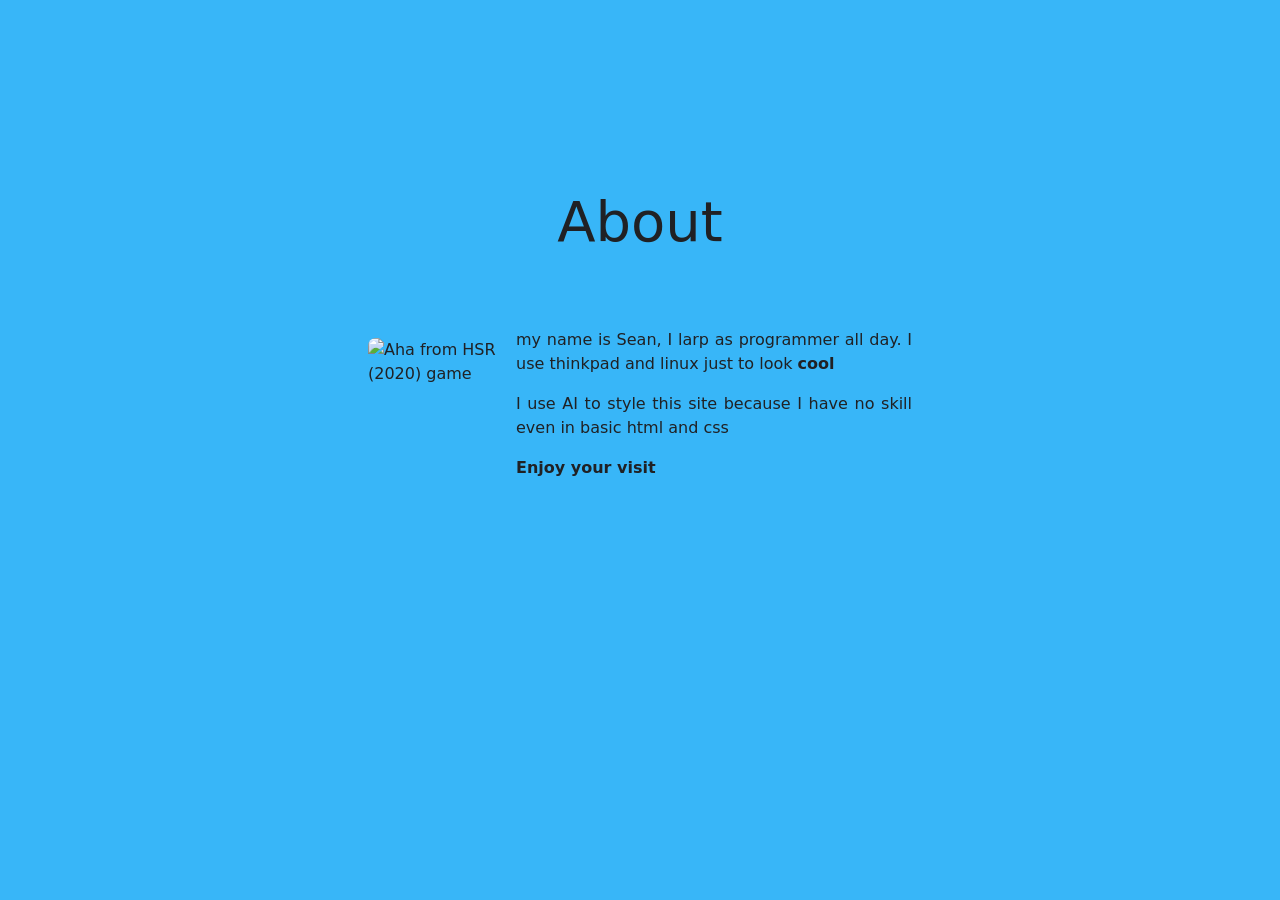
==== about/index.html @ b5d7bc0c "ming" ====
<!DOCTYPE html>
<html lang="en">
<head>
    <head>
        <meta charset="utf-8">
        <meta name="viewport" content="width=device-width, initial-scale=1">
        <meta http-equiv="Content-Security-Policy"
                content="default-src 'self'; script-src 'self'; style-src 'self'; img-src 'self' data:">
        <title>About</title>
        <link rel="stylesheet" href="../style.css">
        <script src="../scripts/theme.js"></script>
    </head>
</head>
<body>
    <header class="hero"><h1>About</h1></header>
    <main class="feed">
    <div class="media">
        <div class="thumb">
            <img src="../img/aha.png" alt="Aha from HSR (2020) game">
        </div>
        <div class="text">
            <p>my name is Sean, I larp as programmer all day. I use thinkpad and linux just to look <strong>cool</strong></p>
            <p>I use AI to style this site because I have no skill even in basic html and css</p>
            <p><strong>Enjoy your visit</strong></p>
        </div>
    </div>
    </main>
</body>
</html>
---- style.css ----
@font-face {
  font-family: "Plus Jakarta Sans";
  src: url("fonts/plus-jakarta-sans-latin-wght-normal.woff2") format("woff2");
  font-weight: 200 800;
  font-style: normal;
  font-display: swap;
}

:root {
  color-scheme: light;
  --bg: #f1f3f4;
  --card: #fff;
  --text: #202124;
  --muted: #5f6368;
   font: 16px/1.5 "Plus Jakarta Sans", system-ui, sans-serif;
}
:root[data-theme="dark"] {
  color-scheme: dark;
  --bg: #202124;
  --card: #303134;
  --text: #e8eaed;
  --muted: #9aa0a6;
}

.text p {
  text-align: justify;
  hyphens: auto;
}

:root[data-theme="dark"] body {
  background: #0d1f3f url("img/bg-night.svg") no-repeat center bottom / cover;
  background-attachment: fixed;
}

#theme {
  position: fixed;
  top: 1rem;
  right: 1rem;
  padding: .5rem 1rem;
  border-radius: 8px;
  border: 0;
  background: var(--card);
  color: var(--text);
  font: inherit;
  cursor: pointer;
  box-shadow: 0 1px 3px rgba(0,0,0,.3);
}

body {
  margin: 0;
  font: 16px/1.5 system-ui, sans-serif;
  color: var(--text);
  background: #38b6f8 url("img/bg.svg") no-repeat center bottom / cover;
  background-attachment: fixed;
}

.hero {
  display: flex;
  flex-direction: column;
  align-items: center;
  gap: 1.5rem;
  padding: 20vh 1rem 3rem;
}

.hero h1 { margin: 0; font-size: clamp(2rem, 8vw, 3.5rem); font-weight: 500; }

#q {
  width: min(100%, 36rem);
  padding: .8rem 1.2rem;
  border: 0;
  border-radius: 8px;
  background: var(--card);
  color: inherit;
  font-size: 1rem;
  box-shadow: 0 1px 4px rgba(0,0,0,.25);
}
#q:focus { outline: 2px solid #4285f4; }

.feed {
  display: flex;
  flex-direction: column;
  gap: 1rem;
  width: min(100%, 36rem);
  margin: 0 auto;
  padding: 0 1rem 3rem;
  box-sizing: border-box;
}

.card {
  display: grid;
  grid-template-columns: 1fr 3fr;
  gap: 1rem;
  align-items: center;
  padding: 1rem 1.2rem;
  background: var(--card);
  border-radius: 12px;
  color: inherit;
  text-decoration: none;
  box-shadow: 0 1px 3px rgba(0,0,0,.2);
  transition: transform .15s;
}
.card:hover { transform: translateY(-2px); }
.card small { color: var(--muted); }
.card h2 { margin: .3rem 0; font-size: 1.1rem; }
.card p { margin: 0; color: var(--muted); }
.card[hidden] { display: none; }

.thumb {
  aspect-ratio: 1;
  display: grid;
  place-items: center;
  border-radius: 8px;
  overflow: hidden;
}

.thumb img {
  width: 100%;
  height: 100%;
  object-fit: cover;
  object-position: center;
}

.media {
  display: grid;
  grid-template-columns: 1fr 3fr;
  gap: 1rem;
  align-items: center;
}

.card-flat {
  display: grid;
  grid-template-columns: 1fr 3fr;
  gap: 1rem;
  align-items: start;
  padding: 1rem;
  background: Canvas;
  color: CanvasText;
  border: 1px solid CanvasText;
  border-radius: 0;
  box-shadow: none;
  text-decoration: none;
  font-family: "Times New Roman", Times, serif;
}
.card-flat:hover { background: CanvasText; color: Canvas; }

.card-flat .thumb { border-radius: 0; border: 1px solid CanvasText; }
.card-flat h2 { margin: 0 0 .3rem; font-size: 1.1rem; text-decoration: underline; }
.card-flat p,
.card-flat small { margin: 0; color: inherit; }

@media (max-width: 30rem) {
  .media { grid-template-columns: 1fr; }
}
@media (min-width: 30rem) {
  .media .text p { text-align: justify; }
}

.thumb.top img { object-position: left top; }
.thumb.fit img { object-fit: contain; }

.media .thumb { max-width: 12rem; margin: 0 auto; }
.media .text p { text-align: justify; hyphens: auto; }

.feed:first-child { padding-top: 4rem; }
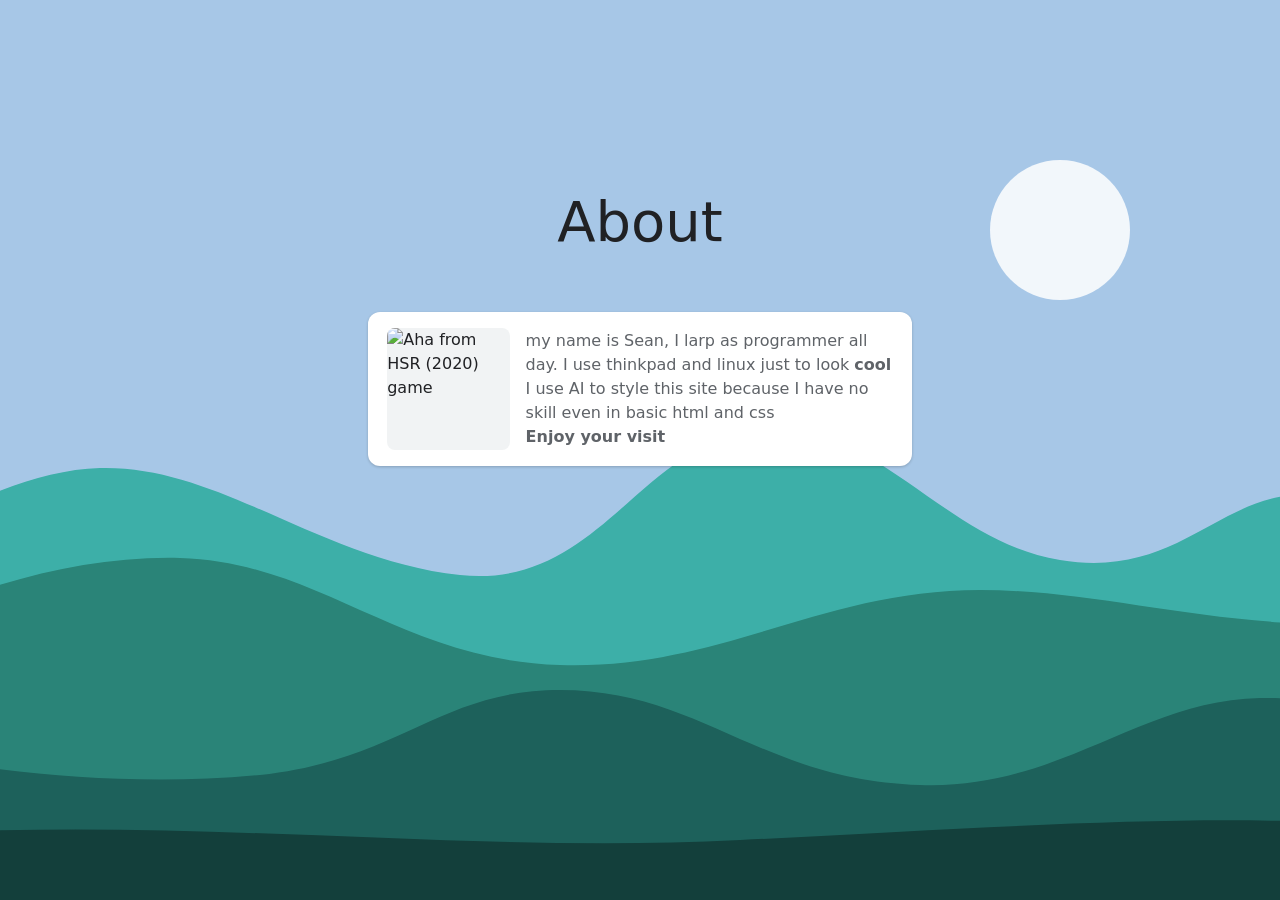
==== commit 35cfa9ce: "list" ====
--- a/about/index.html
+++ b/about/index.html
@@ -14,7 +14,7 @@
 <body>
     <header class="hero"><h1>About</h1></header>
     <main class="feed">
-    <div class="media">
+    <div class="card">
         <div class="thumb">
             <img src="../img/aha.png" alt="Aha from HSR (2020) game">
         </div>
--- a/style.css
+++ b/style.css
@@ -1,18 +1,9 @@
-@font-face {
-  font-family: "Plus Jakarta Sans";
-  src: url("fonts/plus-jakarta-sans-latin-wght-normal.woff2") format("woff2");
-  font-weight: 200 800;
-  font-style: normal;
-  font-display: swap;
-}
-
 :root {
   color-scheme: light;
   --bg: #f1f3f4;
   --card: #fff;
   --text: #202124;
   --muted: #5f6368;
-   font: 16px/1.5 "Plus Jakarta Sans", system-ui, sans-serif;
 }
 :root[data-theme="dark"] {
   color-scheme: dark;
@@ -20,11 +11,6 @@
   --card: #303134;
   --text: #e8eaed;
   --muted: #9aa0a6;
-}
-
-.text p {
-  text-align: justify;
-  hyphens: auto;
 }
 
 :root[data-theme="dark"] body {
@@ -110,14 +96,13 @@
   display: grid;
   place-items: center;
   border-radius: 8px;
+  background: var(--bg);
   overflow: hidden;
 }
-
 .thumb img {
   width: 100%;
   height: 100%;
-  object-fit: cover;
-  object-position: center;
+  object-fit: contain;
 }
 
 .media {
@@ -127,38 +112,17 @@
   align-items: center;
 }
 
-.card-flat {
-  display: grid;
-  grid-template-columns: 1fr 3fr;
-  gap: 1rem;
-  align-items: start;
-  padding: 1rem;
-  background: Canvas;
-  color: CanvasText;
-  border: 1px solid CanvasText;
-  border-radius: 0;
-  box-shadow: none;
-  text-decoration: none;
-  font-family: "Times New Roman", Times, serif;
-}
-.card-flat:hover { background: CanvasText; color: Canvas; }
-
-.card-flat .thumb { border-radius: 0; border: 1px solid CanvasText; }
-.card-flat h2 { margin: 0 0 .3rem; font-size: 1.1rem; text-decoration: underline; }
-.card-flat p,
-.card-flat small { margin: 0; color: inherit; }
-
 @media (max-width: 30rem) {
   .media { grid-template-columns: 1fr; }
 }
-@media (min-width: 30rem) {
-  .media .text p { text-align: justify; }
-}
-
-.thumb.top img { object-position: left top; }
-.thumb.fit img { object-fit: contain; }
 
 .media .thumb { max-width: 12rem; margin: 0 auto; }
-.media .text p { text-align: justify; hyphens: auto; }
 
-.feed:first-child { padding-top: 4rem; }+.feed:first-child { padding-top: 4rem; }
+
+.thumb.zoom img {
+  object-fit: cover;
+  object-position: left center;
+  transform: scale(2.5);
+  transform-origin: left center;
+}
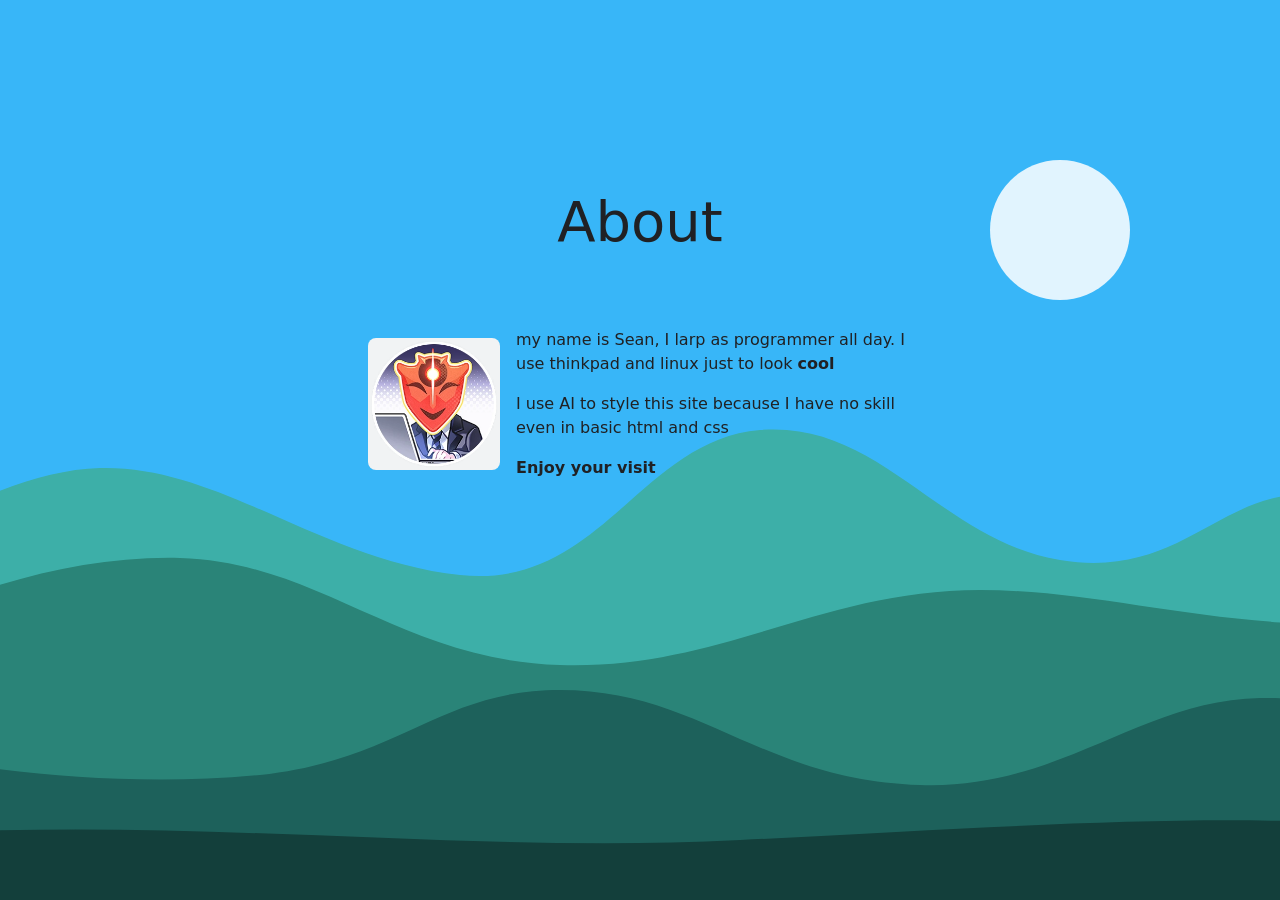
==== commit 3f17182e: "image chang" ====
--- a/about/index.html
+++ b/about/index.html
@@ -14,7 +14,7 @@
 <body>
     <header class="hero"><h1>About</h1></header>
     <main class="feed">
-    <div class="card">
+    <div class="media">
         <div class="thumb">
             <img src="../img/aha.png" alt="Aha from HSR (2020) game">
         </div>
--- a/style.css
+++ b/style.css
@@ -23,8 +23,8 @@
   top: 1rem;
   right: 1rem;
   padding: .5rem 1rem;
-  border-radius: 8px;
   border: 0;
+  border-radius: 999px;
   background: var(--card);
   color: var(--text);
   font: inherit;
@@ -54,7 +54,7 @@
   width: min(100%, 36rem);
   padding: .8rem 1.2rem;
   border: 0;
-  border-radius: 8px;
+  border-radius: 999px;
   background: var(--card);
   color: inherit;
   font-size: 1rem;
@@ -118,11 +118,4 @@
 
 .media .thumb { max-width: 12rem; margin: 0 auto; }
 
-.feed:first-child { padding-top: 4rem; }
-
-.thumb.zoom img {
-  object-fit: cover;
-  object-position: left center;
-  transform: scale(2.5);
-  transform-origin: left center;
-}+.feed:first-child { padding-top: 4rem; }
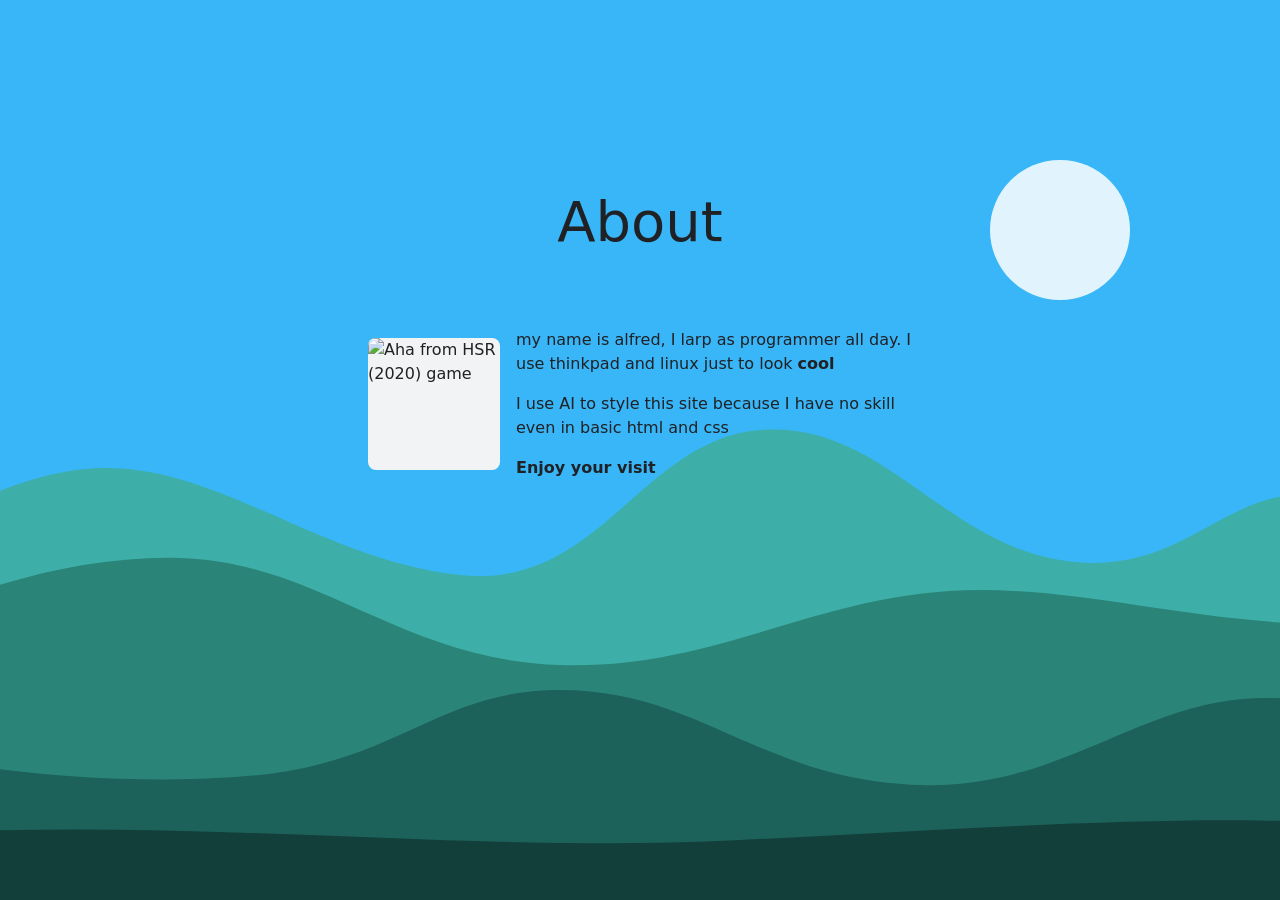
==== commit 2c119309: "about error" ====
--- a/about/index.html
+++ b/about/index.html
@@ -16,10 +16,10 @@
     <main class="feed">
     <div class="media">
         <div class="thumb">
-            <img src="../img/aha.png" alt="Aha from HSR (2020) game">
+            <img src="../img/aha.jpg" alt="Aha from HSR (2020) game">
         </div>
         <div class="text">
-            <p>my name is Sean, I larp as programmer all day. I use thinkpad and linux just to look <strong>cool</strong></p>
+            <p>my name is alfred, I larp as programmer all day. I use thinkpad and linux just to look <strong>cool</strong></p>
             <p>I use AI to style this site because I have no skill even in basic html and css</p>
             <p><strong>Enjoy your visit</strong></p>
         </div>
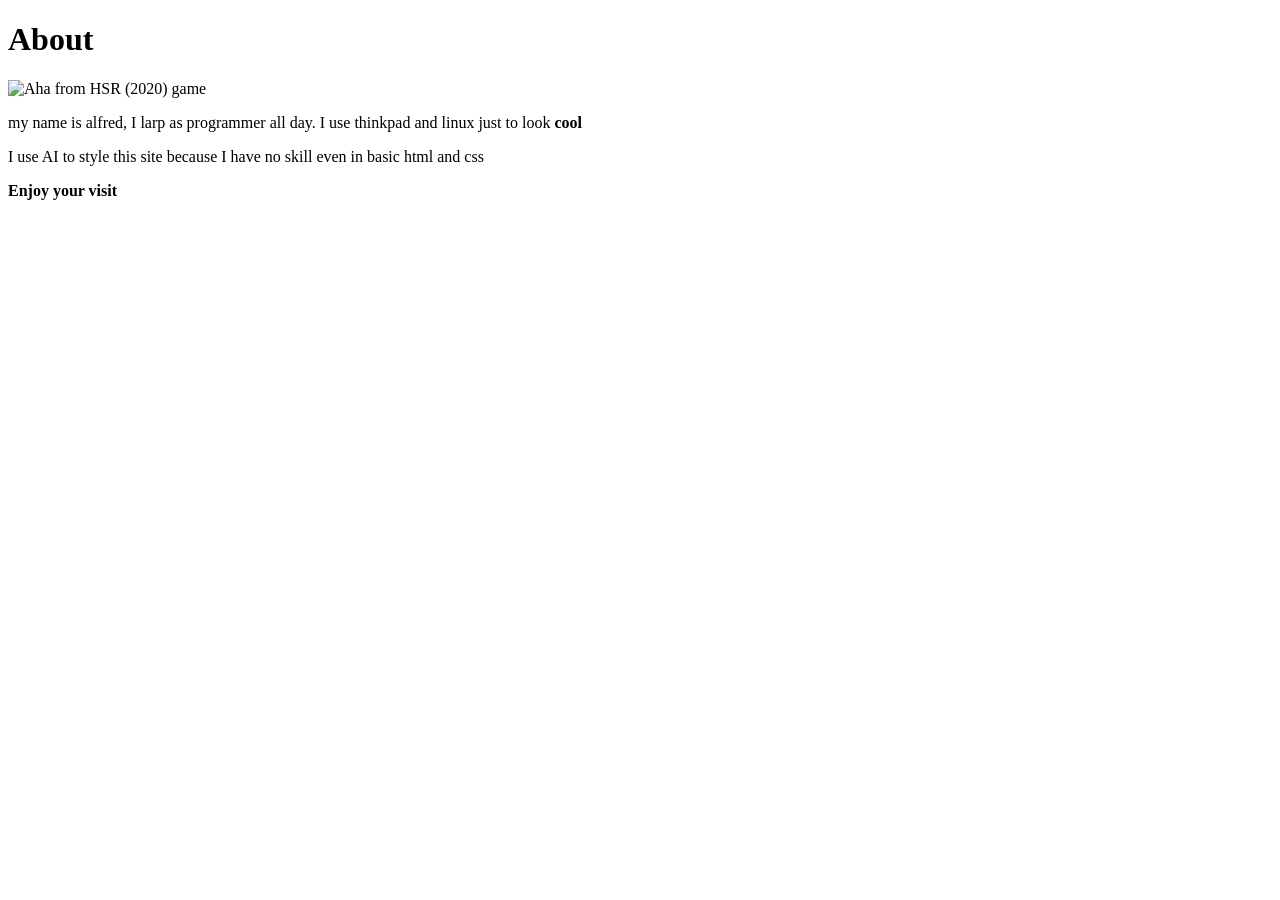
==== commit 8faa359a: "abut text" ====
--- a/about/index.html
+++ b/about/index.html
@@ -1,15 +1,11 @@
 <!DOCTYPE html>
 <html lang="en">
 <head>
-    <head>
-        <meta charset="utf-8">
-        <meta name="viewport" content="width=device-width, initial-scale=1">
-        <meta http-equiv="Content-Security-Policy"
-                content="default-src 'self'; script-src 'self'; style-src 'self'; img-src 'self' data:">
-        <title>About</title>
-        <link rel="stylesheet" href="../style.css">
-        <script src="../scripts/theme.js"></script>
-    </head>
+    <meta charset="UTF-8">
+    <script src="../scripts/theme.js"></script>
+    <meta name="viewport" content="width=device-width, initial-scale=1.0">
+    <title>About</title>
+    <script src="../scripts/theme.js"></script>
 </head>
 <body>
     <header class="hero"><h1>About</h1></header>
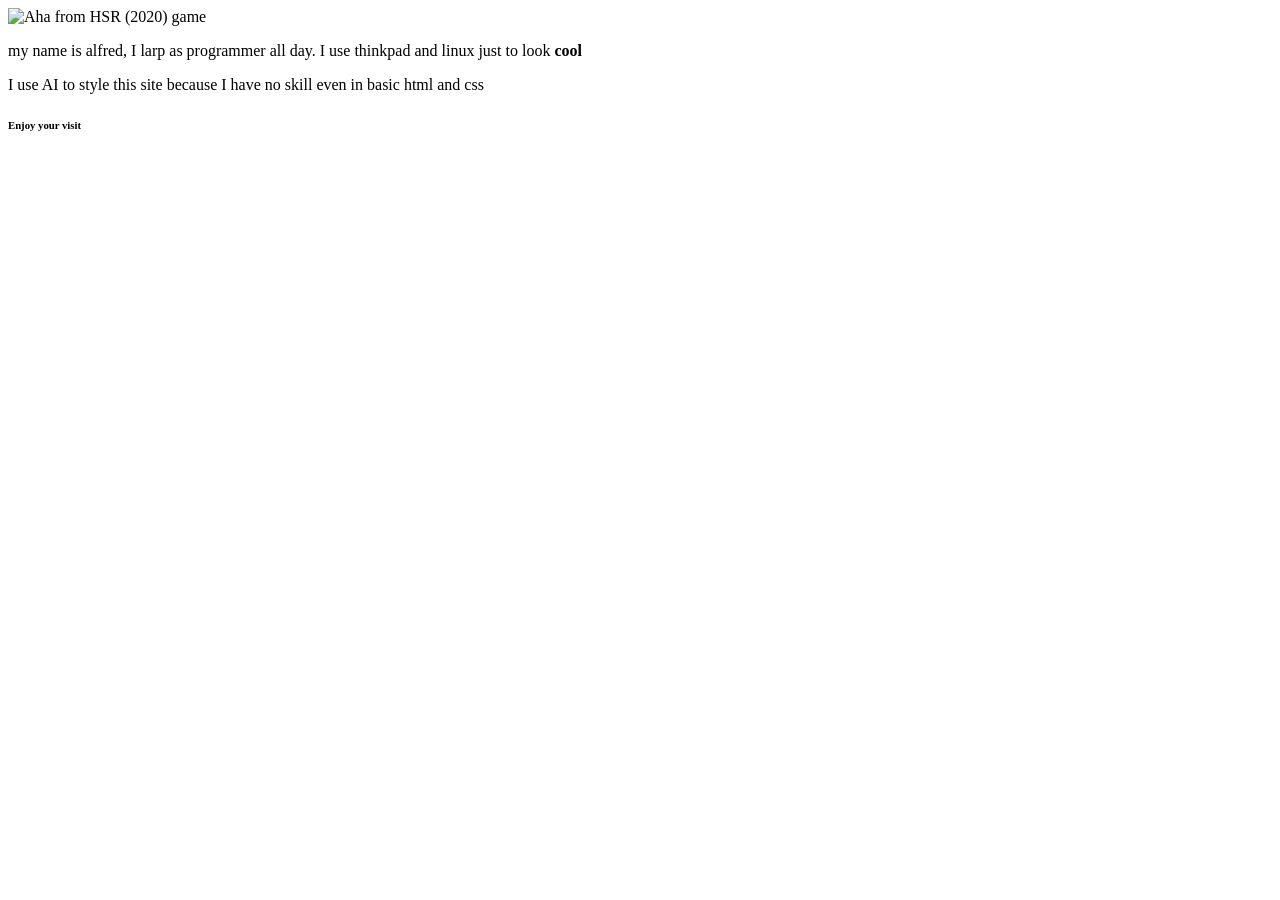
==== commit 6989d8d9: "about page' git push" ====
--- a/about/index.html
+++ b/about/index.html
@@ -8,18 +8,17 @@
     <script src="../scripts/theme.js"></script>
 </head>
 <body>
-    <header class="hero"><h1>About</h1></header>
     <main class="feed">
     <div class="media">
         <div class="thumb">
-            <img src="../img/aha.jpg" alt="Aha from HSR (2020) game">
+        <img src="../img/aha.jpg" alt="Aha from HSR (2020) game">
         </div>
         <div class="text">
             <p>my name is alfred, I larp as programmer all day. I use thinkpad and linux just to look <strong>cool</strong></p>
-            <p>I use AI to style this site because I have no skill even in basic html and css</p>
-            <p><strong>Enjoy your visit</strong></p>
+            <p> I use AI to style this site because I have no skill even in basic html and css</p>
+            <h6> Enjoy your visit </h6>
         </div>
     </div>
-    </main>
+   </main>
 </body>
 </html>
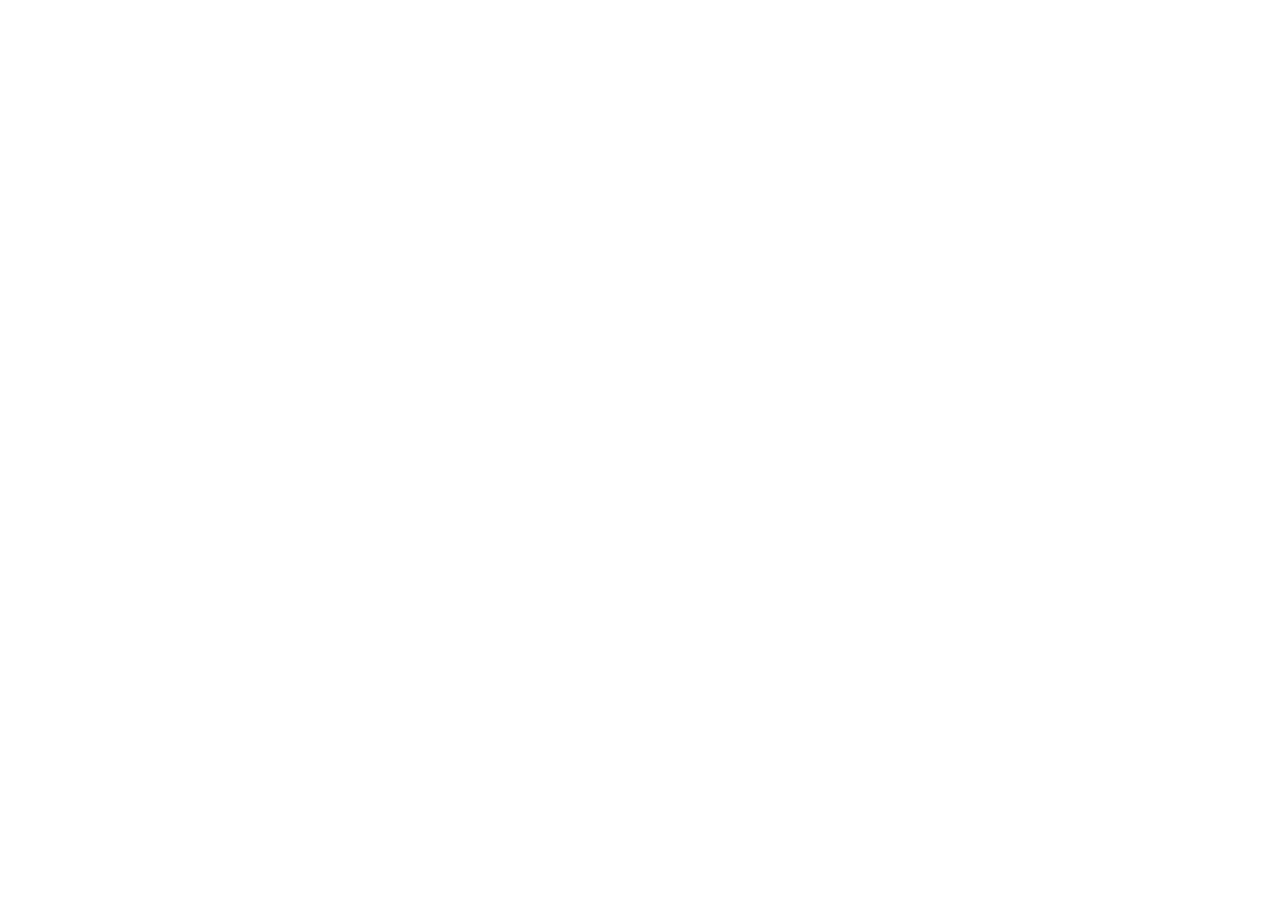
==== commit 210366cd: "about, links, and 404" ====
--- a/about/index.html
+++ b/about/index.html
@@ -2,23 +2,10 @@
 <html lang="en">
 <head>
     <meta charset="UTF-8">
-    <script src="../scripts/theme.js"></script>
     <meta name="viewport" content="width=device-width, initial-scale=1.0">
     <title>About</title>
-    <script src="../scripts/theme.js"></script>
 </head>
 <body>
-    <main class="feed">
-    <div class="media">
-        <div class="thumb">
-        <img src="../img/aha.jpg" alt="Aha from HSR (2020) game">
-        </div>
-        <div class="text">
-            <p>my name is alfred, I larp as programmer all day. I use thinkpad and linux just to look <strong>cool</strong></p>
-            <p> I use AI to style this site because I have no skill even in basic html and css</p>
-            <h6> Enjoy your visit </h6>
-        </div>
-    </div>
-   </main>
+    
 </body>
 </html>
